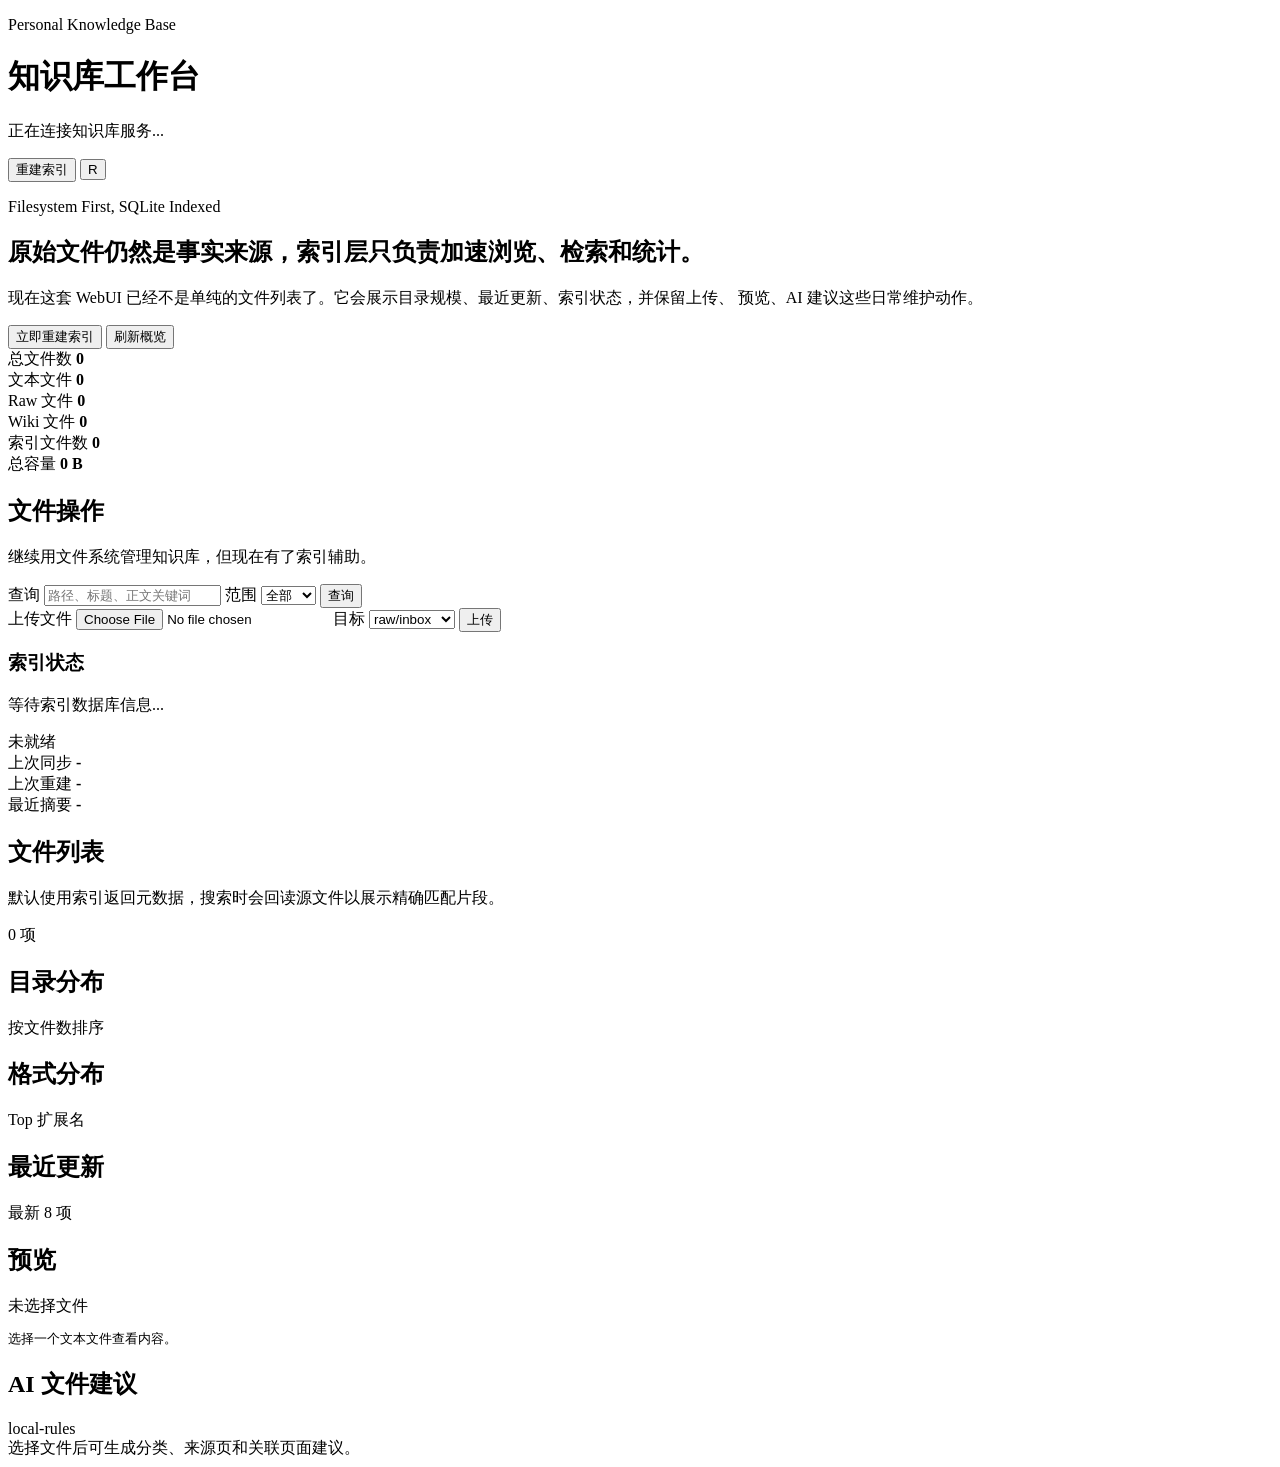
==== web/static/index.html @ 0c7bdecc "feat: add indexed knowledge base web UI" ====
<!doctype html>
<html lang="zh-CN">
  <head>
    <meta charset="utf-8" />
    <meta name="viewport" content="width=device-width, initial-scale=1" />
    <title>Knowledge Base Console</title>
    <link rel="stylesheet" href="/static/styles.css" />
  </head>
  <body>
    <div class="app-shell">
      <header class="topbar">
        <div class="brand-block">
          <p class="eyebrow">Personal Knowledge Base</p>
          <h1>知识库工作台</h1>
          <p id="health" class="status-line">正在连接知识库服务...</p>
        </div>
        <div class="toolbar" aria-label="全局操作">
          <button id="rebuildIndexBtn" class="secondary-button" type="button">重建索引</button>
          <button id="refreshBtn" class="icon-button" type="button" title="刷新" aria-label="刷新">
            <span aria-hidden="true">R</span>
          </button>
        </div>
      </header>

      <main class="workspace">
        <section class="hero panel">
          <div class="hero-copy">
            <p class="eyebrow">Filesystem First, SQLite Indexed</p>
            <h2>原始文件仍然是事实来源，索引层只负责加速浏览、检索和统计。</h2>
            <p>
              现在这套 WebUI 已经不是单纯的文件列表了。它会展示目录规模、最近更新、索引状态，并保留上传、
              预览、AI 建议这些日常维护动作。
            </p>
          </div>
          <div class="hero-actions">
            <button id="heroRebuildBtn" class="primary-button" type="button">立即重建索引</button>
            <button id="heroRefreshBtn" class="secondary-button" type="button">刷新概览</button>
          </div>
        </section>

        <section class="stats-grid" aria-label="概览统计">
          <article class="stat-card">
            <span>总文件数</span>
            <strong id="statTotalFiles">0</strong>
          </article>
          <article class="stat-card">
            <span>文本文件</span>
            <strong id="statTextFiles">0</strong>
          </article>
          <article class="stat-card">
            <span>Raw 文件</span>
            <strong id="statRawFiles">0</strong>
          </article>
          <article class="stat-card">
            <span>Wiki 文件</span>
            <strong id="statWikiFiles">0</strong>
          </article>
          <article class="stat-card">
            <span>索引文件数</span>
            <strong id="statIndexedFiles">0</strong>
          </article>
          <article class="stat-card">
            <span>总容量</span>
            <strong id="statTotalBytes">0 B</strong>
          </article>
        </section>

        <section class="main-grid">
          <section class="panel control-panel" aria-label="文件查询和上传">
            <div class="panel-head">
              <div>
                <h2>文件操作</h2>
                <p>继续用文件系统管理知识库，但现在有了索引辅助。</p>
              </div>
            </div>

            <form id="searchForm" class="search-row">
              <label class="field grow">
                <span>查询</span>
                <input id="queryInput" name="q" type="search" placeholder="路径、标题、正文关键词" autocomplete="off" />
              </label>
              <label class="field narrow">
                <span>范围</span>
                <select id="scopeInput" name="scope">
                  <option value="all">全部</option>
                  <option value="inbox">Inbox</option>
                  <option value="raw">Raw</option>
                  <option value="wiki">Wiki</option>
                </select>
              </label>
              <button type="submit" class="primary-button">查询</button>
            </form>

            <form id="uploadForm" class="upload-row">
              <label class="field grow">
                <span>上传文件</span>
                <input id="fileInput" name="file" type="file" />
              </label>
              <label class="field narrow">
                <span>目标</span>
                <select id="targetInput" name="target_dir">
                  <option value="raw/inbox">raw/inbox</option>
                  <option value="raw/work">raw/work</option>
                  <option value="raw/study">raw/study</option>
                  <option value="raw/clips">raw/clips</option>
                  <option value="raw/assets">raw/assets</option>
                </select>
              </label>
              <button type="submit" class="secondary-button">上传</button>
            </form>

            <div class="index-status-card">
              <div class="index-head">
                <div>
                  <h3>索引状态</h3>
                  <p id="indexDbPath">等待索引数据库信息...</p>
                </div>
                <span id="indexStatePill" class="status-pill">未就绪</span>
              </div>
              <div class="index-meta">
                <div>
                  <span>上次同步</span>
                  <strong id="indexLastIndexed">-</strong>
                </div>
                <div>
                  <span>上次重建</span>
                  <strong id="indexLastRebuild">-</strong>
                </div>
                <div>
                  <span>最近摘要</span>
                  <strong id="indexLastSummary">-</strong>
                </div>
              </div>
            </div>
          </section>

          <section class="results-shell panel" aria-label="文件结果">
            <div class="results-header">
              <div>
                <h2>文件列表</h2>
                <p>默认使用索引返回元数据，搜索时会回读源文件以展示精确匹配片段。</p>
              </div>
              <span id="resultCount">0 项</span>
            </div>
            <div id="results" class="results"></div>
          </section>

          <aside class="right-column">
            <section class="panel side-panel" aria-label="目录概览">
              <div class="section-title">
                <h2>目录分布</h2>
                <span>按文件数排序</span>
              </div>
              <div id="areas" class="list-block compact-list"></div>
            </section>

            <section class="panel side-panel" aria-label="格式分布">
              <div class="section-title">
                <h2>格式分布</h2>
                <span>Top 扩展名</span>
              </div>
              <div id="suffixes" class="list-block compact-list"></div>
            </section>

            <section class="panel side-panel" aria-label="最近更新">
              <div class="section-title">
                <h2>最近更新</h2>
                <span>最新 8 项</span>
              </div>
              <div id="recentFiles" class="list-block"></div>
            </section>

            <section class="panel detail-panel" aria-label="文件详情">
              <div class="section-title">
                <h2>预览</h2>
                <span id="selectedPath">未选择文件</span>
              </div>
              <pre id="preview" class="preview">选择一个文本文件查看内容。</pre>
            </section>

            <section class="panel ai-panel" aria-label="AI 文件建议">
              <div class="section-title">
                <h2>AI 文件建议</h2>
                <span id="aiProvider">local-rules</span>
              </div>
              <div id="aiOutput" class="ai-output">选择文件后可生成分类、来源页和关联页面建议。</div>
            </section>
          </aside>
        </section>
      </main>
    </div>

    <div id="toast" class="toast" role="status" aria-live="polite"></div>
    <script src="/static/app.js"></script>
  </body>
</html>
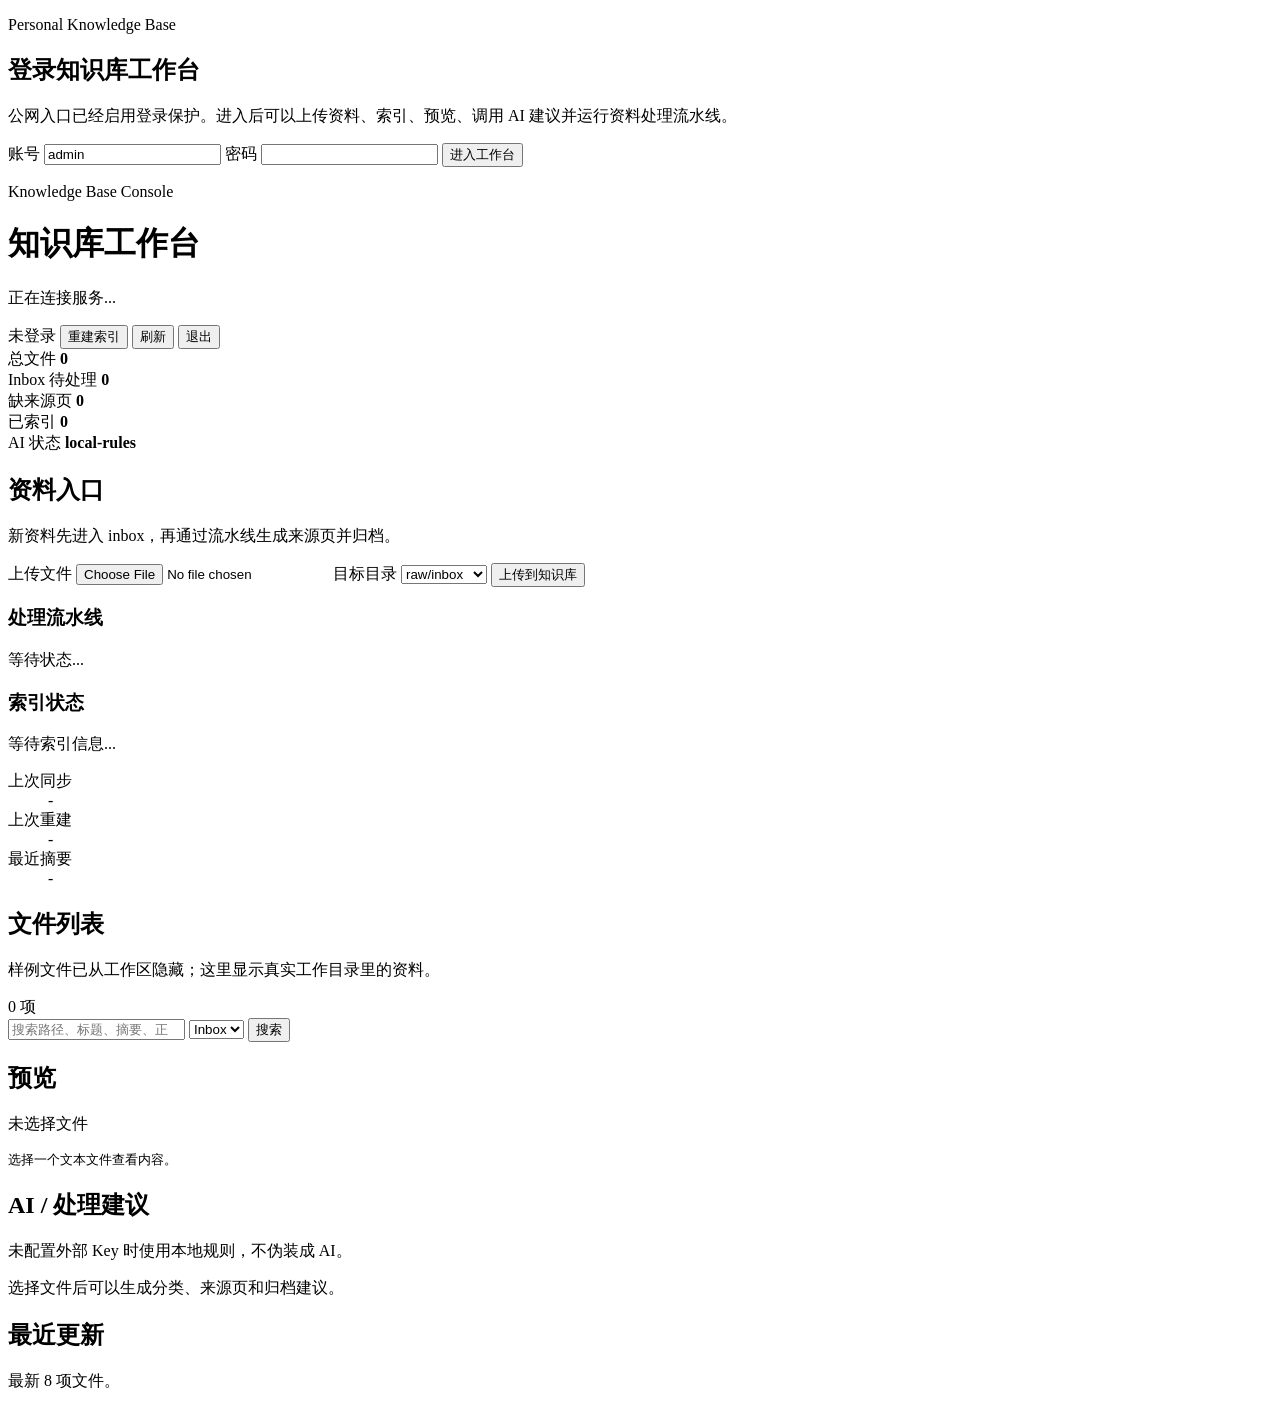
==== commit 154831b8: "Harden knowledge base webui and pipeline" ====
--- a/web/static/index.html
+++ b/web/static/index.html
@@ -3,101 +3,85 @@
   <head>
     <meta charset="utf-8" />
     <meta name="viewport" content="width=device-width, initial-scale=1" />
-    <title>Knowledge Base Console</title>
+    <title>知识库工作台</title>
     <link rel="stylesheet" href="/static/styles.css" />
   </head>
   <body>
-    <div class="app-shell">
+    <div id="loginView" class="login-view hidden">
+      <section class="login-card">
+        <p class="eyebrow">Personal Knowledge Base</p>
+        <h1>登录知识库工作台</h1>
+        <p class="subtle">公网入口已经启用登录保护。进入后可以上传资料、索引、预览、调用 AI 建议并运行资料处理流水线。</p>
+        <form id="loginForm" class="login-form">
+          <label>
+            <span>账号</span>
+            <input id="loginUser" name="username" autocomplete="username" value="admin" />
+          </label>
+          <label>
+            <span>密码</span>
+            <input id="loginPassword" name="password" type="password" autocomplete="current-password" />
+          </label>
+          <button class="primary-button" type="submit">进入工作台</button>
+        </form>
+        <p id="loginMessage" class="form-message"></p>
+      </section>
+    </div>
+
+    <div id="appShell" class="app-shell hidden">
       <header class="topbar">
-        <div class="brand-block">
-          <p class="eyebrow">Personal Knowledge Base</p>
+        <div>
+          <p class="eyebrow">Knowledge Base Console</p>
           <h1>知识库工作台</h1>
-          <p id="health" class="status-line">正在连接知识库服务...</p>
+          <p id="health" class="status-line">正在连接服务...</p>
         </div>
-        <div class="toolbar" aria-label="全局操作">
+        <div class="toolbar">
+          <span id="authLabel" class="status-pill">未登录</span>
           <button id="rebuildIndexBtn" class="secondary-button" type="button">重建索引</button>
-          <button id="refreshBtn" class="icon-button" type="button" title="刷新" aria-label="刷新">
-            <span aria-hidden="true">R</span>
-          </button>
+          <button id="refreshBtn" class="secondary-button" type="button">刷新</button>
+          <button id="logoutBtn" class="ghost-button" type="button">退出</button>
         </div>
       </header>
 
       <main class="workspace">
-        <section class="hero panel">
-          <div class="hero-copy">
-            <p class="eyebrow">Filesystem First, SQLite Indexed</p>
-            <h2>原始文件仍然是事实来源，索引层只负责加速浏览、检索和统计。</h2>
-            <p>
-              现在这套 WebUI 已经不是单纯的文件列表了。它会展示目录规模、最近更新、索引状态，并保留上传、
-              预览、AI 建议这些日常维护动作。
-            </p>
-          </div>
-          <div class="hero-actions">
-            <button id="heroRebuildBtn" class="primary-button" type="button">立即重建索引</button>
-            <button id="heroRefreshBtn" class="secondary-button" type="button">刷新概览</button>
-          </div>
-        </section>
-
-        <section class="stats-grid" aria-label="概览统计">
+        <section class="overview-grid" aria-label="概览">
           <article class="stat-card">
-            <span>总文件数</span>
+            <span>总文件</span>
             <strong id="statTotalFiles">0</strong>
           </article>
           <article class="stat-card">
-            <span>文本文件</span>
-            <strong id="statTextFiles">0</strong>
+            <span>Inbox 待处理</span>
+            <strong id="pipelineInboxCount">0</strong>
           </article>
           <article class="stat-card">
-            <span>Raw 文件</span>
-            <strong id="statRawFiles">0</strong>
+            <span>缺来源页</span>
+            <strong id="pipelineGapCount">0</strong>
           </article>
           <article class="stat-card">
-            <span>Wiki 文件</span>
-            <strong id="statWikiFiles">0</strong>
-          </article>
-          <article class="stat-card">
-            <span>索引文件数</span>
+            <span>已索引</span>
             <strong id="statIndexedFiles">0</strong>
           </article>
-          <article class="stat-card">
-            <span>总容量</span>
-            <strong id="statTotalBytes">0 B</strong>
+          <article class="stat-card wide">
+            <span>AI 状态</span>
+            <strong id="aiProvider">local-rules</strong>
           </article>
         </section>
 
-        <section class="main-grid">
-          <section class="panel control-panel" aria-label="文件查询和上传">
+        <section class="workbench">
+          <aside class="left-rail panel">
             <div class="panel-head">
               <div>
-                <h2>文件操作</h2>
-                <p>继续用文件系统管理知识库，但现在有了索引辅助。</p>
+                <h2>资料入口</h2>
+                <p>新资料先进入 inbox，再通过流水线生成来源页并归档。</p>
               </div>
             </div>
 
-            <form id="searchForm" class="search-row">
-              <label class="field grow">
-                <span>查询</span>
-                <input id="queryInput" name="q" type="search" placeholder="路径、标题、正文关键词" autocomplete="off" />
-              </label>
-              <label class="field narrow">
-                <span>范围</span>
-                <select id="scopeInput" name="scope">
-                  <option value="all">全部</option>
-                  <option value="inbox">Inbox</option>
-                  <option value="raw">Raw</option>
-                  <option value="wiki">Wiki</option>
-                </select>
-              </label>
-              <button type="submit" class="primary-button">查询</button>
-            </form>
-
-            <form id="uploadForm" class="upload-row">
-              <label class="field grow">
+            <form id="uploadForm" class="stack-form">
+              <label>
                 <span>上传文件</span>
                 <input id="fileInput" name="file" type="file" />
               </label>
-              <label class="field narrow">
-                <span>目标</span>
+              <label>
+                <span>目标目录</span>
                 <select id="targetInput" name="target_dir">
                   <option value="raw/inbox">raw/inbox</option>
                   <option value="raw/work">raw/work</option>
@@ -106,84 +90,87 @@
                   <option value="raw/assets">raw/assets</option>
                 </select>
               </label>
-              <button type="submit" class="secondary-button">上传</button>
+              <button class="primary-button" type="submit">上传到知识库</button>
             </form>
 
-            <div class="index-status-card">
-              <div class="index-head">
+            <div class="status-box">
+              <h3>处理流水线</h3>
+              <p id="pipelineText">等待状态...</p>
+              <div id="sourceGaps" class="mini-list"></div>
+            </div>
+
+            <div class="status-box">
+              <h3>索引状态</h3>
+              <p id="indexDbPath">等待索引信息...</p>
+              <dl class="kv">
                 <div>
-                  <h3>索引状态</h3>
-                  <p id="indexDbPath">等待索引数据库信息...</p>
-                </div>
-                <span id="indexStatePill" class="status-pill">未就绪</span>
-              </div>
-              <div class="index-meta">
-                <div>
-                  <span>上次同步</span>
-                  <strong id="indexLastIndexed">-</strong>
+                  <dt>上次同步</dt>
+                  <dd id="indexLastIndexed">-</dd>
                 </div>
                 <div>
-                  <span>上次重建</span>
-                  <strong id="indexLastRebuild">-</strong>
+                  <dt>上次重建</dt>
+                  <dd id="indexLastRebuild">-</dd>
                 </div>
                 <div>
-                  <span>最近摘要</span>
-                  <strong id="indexLastSummary">-</strong>
+                  <dt>最近摘要</dt>
+                  <dd id="indexLastSummary">-</dd>
                 </div>
-              </div>
+              </dl>
             </div>
-          </section>
+          </aside>
 
-          <section class="results-shell panel" aria-label="文件结果">
-            <div class="results-header">
+          <section class="center-panel panel">
+            <div class="panel-head split">
               <div>
                 <h2>文件列表</h2>
-                <p>默认使用索引返回元数据，搜索时会回读源文件以展示精确匹配片段。</p>
+                <p>样例文件已从工作区隐藏；这里显示真实工作目录里的资料。</p>
               </div>
-              <span id="resultCount">0 项</span>
+              <span id="resultCount" class="status-pill">0 项</span>
             </div>
+
+            <form id="searchForm" class="search-bar">
+              <input id="queryInput" name="q" type="search" placeholder="搜索路径、标题、摘要、正文片段" autocomplete="off" />
+              <select id="scopeInput" name="scope">
+                <option value="inbox">Inbox</option>
+                <option value="all">全部</option>
+                <option value="raw">Raw</option>
+                <option value="wiki">Wiki</option>
+              </select>
+              <button type="submit" class="secondary-button">搜索</button>
+            </form>
+
             <div id="results" class="results"></div>
           </section>
 
-          <aside class="right-column">
-            <section class="panel side-panel" aria-label="目录概览">
-              <div class="section-title">
-                <h2>目录分布</h2>
-                <span>按文件数排序</span>
-              </div>
-              <div id="areas" class="list-block compact-list"></div>
-            </section>
-
-            <section class="panel side-panel" aria-label="格式分布">
-              <div class="section-title">
-                <h2>格式分布</h2>
-                <span>Top 扩展名</span>
-              </div>
-              <div id="suffixes" class="list-block compact-list"></div>
-            </section>
-
-            <section class="panel side-panel" aria-label="最近更新">
-              <div class="section-title">
-                <h2>最近更新</h2>
-                <span>最新 8 项</span>
-              </div>
-              <div id="recentFiles" class="list-block"></div>
-            </section>
-
-            <section class="panel detail-panel" aria-label="文件详情">
-              <div class="section-title">
-                <h2>预览</h2>
-                <span id="selectedPath">未选择文件</span>
+          <aside class="right-rail">
+            <section class="panel detail-panel">
+              <div class="panel-head split">
+                <div>
+                  <h2>预览</h2>
+                  <p id="selectedPath">未选择文件</p>
+                </div>
               </div>
               <pre id="preview" class="preview">选择一个文本文件查看内容。</pre>
             </section>
 
-            <section class="panel ai-panel" aria-label="AI 文件建议">
-              <div class="section-title">
-                <h2>AI 文件建议</h2>
-                <span id="aiProvider">local-rules</span>
+            <section class="panel ai-panel">
+              <div class="panel-head split">
+                <div>
+                  <h2>AI / 处理建议</h2>
+                  <p id="aiHint">未配置外部 Key 时使用本地规则，不伪装成 AI。</p>
+                </div>
               </div>
-              <div id="aiOutput" class="ai-output">选择文件后可生成分类、来源页和关联页面建议。</div>
+              <div id="aiOutput" class="ai-output">选择文件后可以生成分类、来源页和归档建议。</div>
+            </section>
+
+            <section class="panel compact-panel">
+              <div class="panel-head">
+                <div>
+                  <h2>最近更新</h2>
+                  <p>最新 8 项文件。</p>
+                </div>
+              </div>
+              <div id="recentFiles" class="mini-list"></div>
             </section>
           </aside>
         </section>
